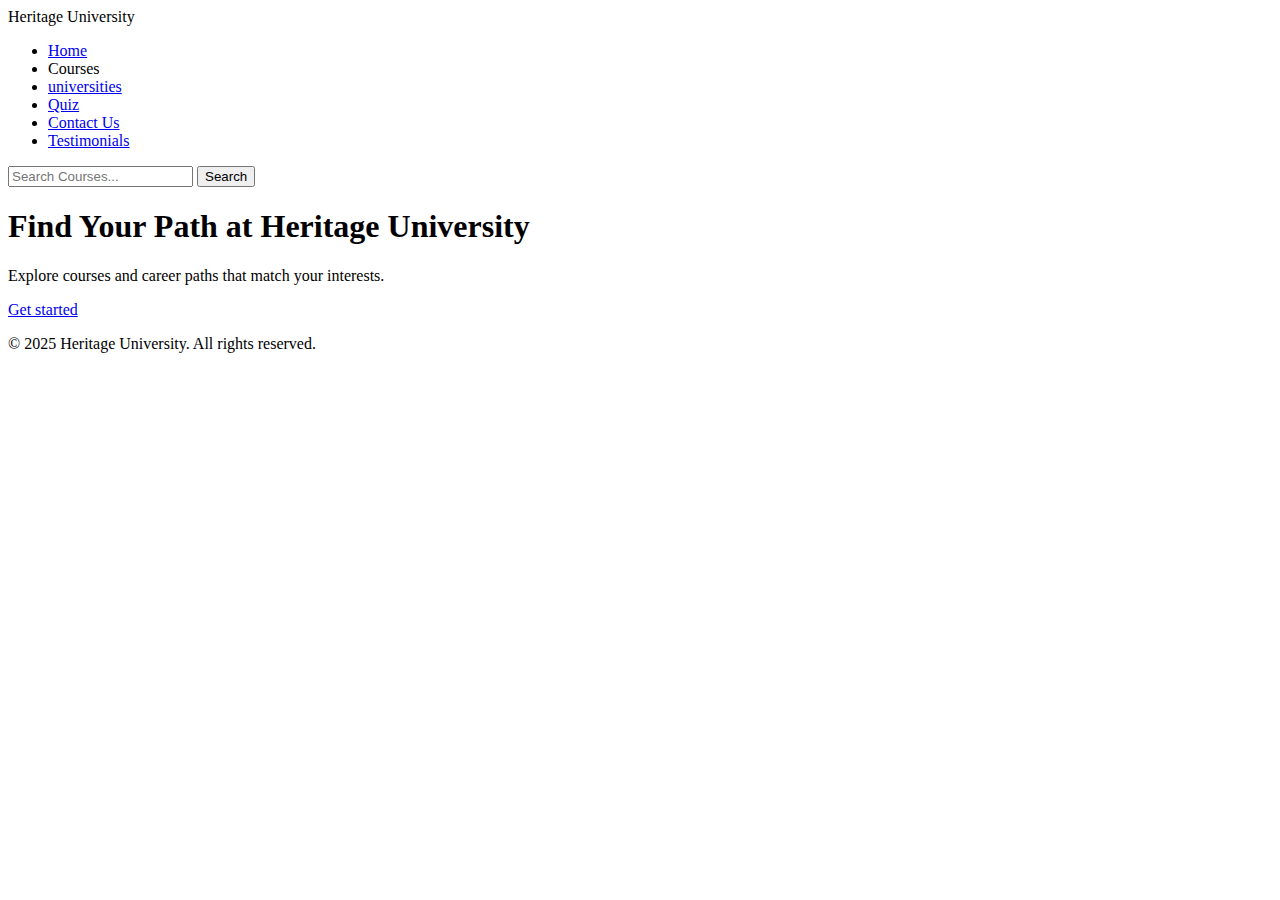
==== index.html @ f2677ff3 "homepage structure" ====
<!DOCTYPE html>
<html lang="en">

<head>
  <meta charset="UTF-8">
  <meta name="viewport" content="width=device-width, initial-scale=1.0">
  <title>Heritage University Course Orientation</title>
</head>

<body>
  <!-- Main container -->
  <div class="main">
    <nav class="navbar">
      <div class="logo">
        Heritage University
      </div>
      <div class="menu">
        <ul>
          <li><a href="index.html">Home</a></li>
          <li><a href="assets/pages/courses.html"></a>Courses</li>
          <li><a href="assets/pages/universities.html">universities</a></li>
          <li><a href="assets/pages/quiz.html">Quiz</a></li>
          <li><a href="assets/pages/contact.html">Contact Us</a></li>
          <li><a href="assets/pages/testimonials.html">Testimonials</a></li>
        </ul>
      </div>
      <div class="search">
        <input class="srch" type="search" placeholder="Search Courses...">
        <button>Search</button>
      </div>
    </nav>
    <!-- Hero Section -->
    <section class="hero">
      <div class="content">
        <h1>Find Your Path at Heritage University</h1>
        <p>Explore courses and career paths that match your interests.</p>
        <a href="assets/pages/courses.html" class="btn-hero">Get started</a>
      </div>
    </section>
    <!-- Footer -->
    <footer>
      <p>&copy; 2025 Heritage University. All rights reserved.</p>
    </footer>
  </div>
</body>

</html>
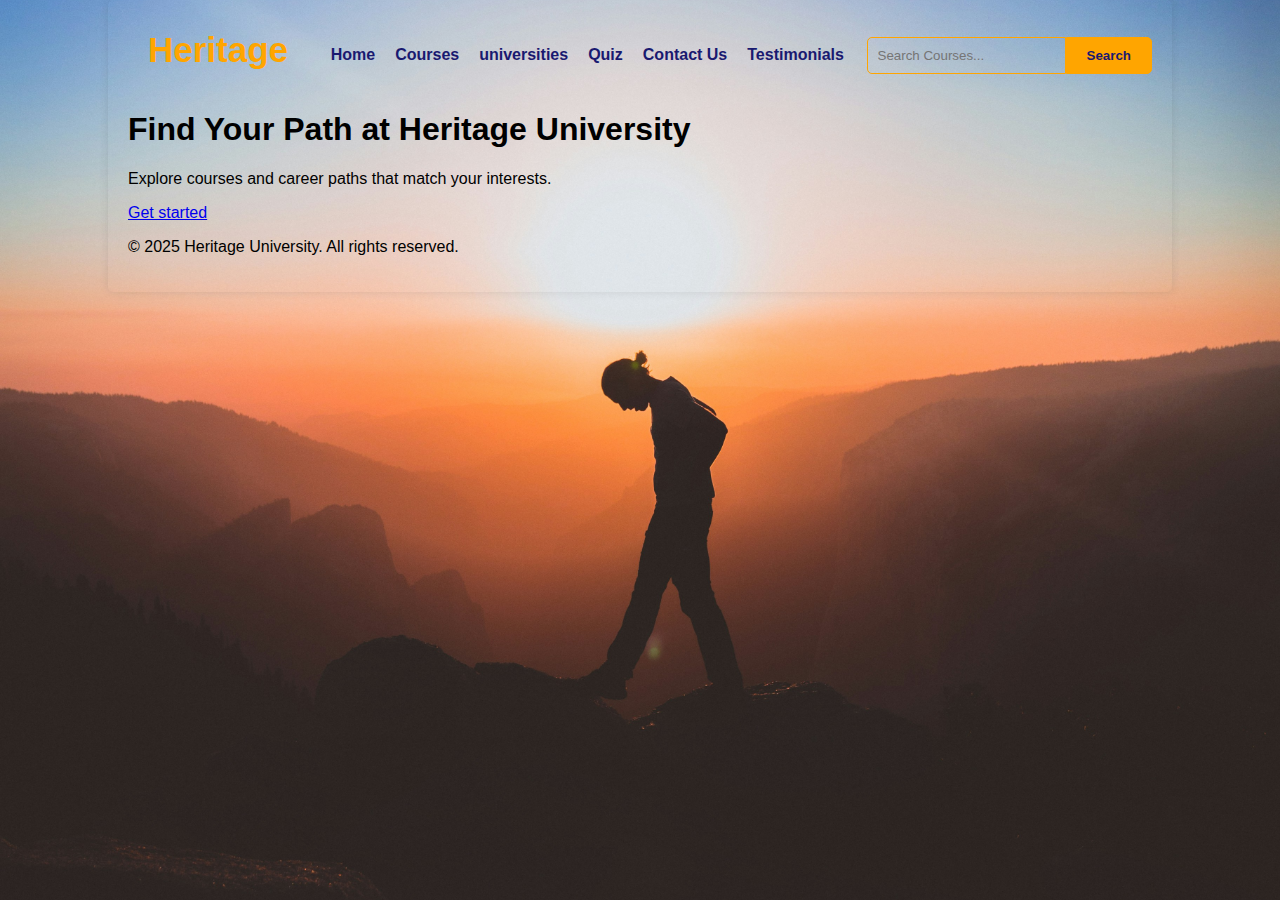
==== commit 024c9319: "style navbar,link html,add backgound image" ====
--- a/index.html
+++ b/index.html
@@ -5,6 +5,7 @@
   <meta charset="UTF-8">
   <meta name="viewport" content="width=device-width, initial-scale=1.0">
   <title>Heritage University Course Orientation</title>
+  <link rel="stylesheet" href="assets/css/styles.css">
 </head>
 
 <body>
@@ -12,12 +13,12 @@
   <div class="main">
     <nav class="navbar">
       <div class="logo">
-        Heritage University
+        Heritage
       </div>
       <div class="menu">
         <ul>
           <li><a href="index.html">Home</a></li>
-          <li><a href="assets/pages/courses.html"></a>Courses</li>
+          <li><a href="assets/pages/courses.html">Courses</a></li>
           <li><a href="assets/pages/universities.html">universities</a></li>
           <li><a href="assets/pages/quiz.html">Quiz</a></li>
           <li><a href="assets/pages/contact.html">Contact Us</a></li>
@@ -25,8 +26,8 @@
         </ul>
       </div>
       <div class="search">
-        <input class="srch" type="search" placeholder="Search Courses...">
-        <button>Search</button>
+        <input class="search-box" type="search" placeholder="Search Courses...">
+        <button class="search-btn">Search</button>
       </div>
     </nav>
     <!-- Hero Section -->
--- a/assets/css/styles.css
+++ b/assets/css/styles.css
@@ -0,0 +1,98 @@
+/* general styling for index.html */
+body {
+  font-family: "Open Sans", sans-serif;
+  margin: 0;
+  padding: 0;
+}
+
+body {
+  background-image: url("../images/background-img.jpg");
+  background-size: cover;
+  background-attachment: fixed;
+  background-position: center;
+}
+
+/* style class main */
+.main {
+  width: 80%;
+  margin: 0 auto;
+  padding: 20px;
+  /* background-color: #fff; */
+  border-radius: 5px;
+  box-shadow: 0 0 10px rgba(0, 0, 0, 0.1);
+}
+
+/* style class navbar */
+.navbar {
+  color: #fff;
+  padding: 10px 0;
+  display: flex;
+  justify-content: space-between;
+}
+
+.logo {
+  color: orange;
+  font-size: 35px;
+  font-family: Arial;
+  font-weight: 900;
+  padding-left: 20px;
+  float: left;
+}
+
+.menu {
+  display: flex;
+  justify-content: space-between;
+  align-items: center;
+}
+
+.menu ul {
+  display: flex;
+  list-style: none;
+  justify-content: space-evenly;
+}
+
+.menu ul li {
+  margin-right: 20px;
+}
+
+.menu ul li a {
+  text-decoration: none;
+  font-weight: bold;
+  color: midnightblue;
+}
+
+.menu ul li a:hover {
+  color: orange;
+}
+
+.search {
+  display: flex;
+  justify-content: space-between;
+  align-items: center;
+}
+
+.search-box {
+  width: 100%;
+  padding: 10px;
+  border-radius: 5px 0 0 5px;
+  border: 1px solid orange;
+  background: transparent;
+}
+
+.search-box:focus {
+  outline: none;
+}
+
+.search-btn {
+  background: orange;
+  color: midnightblue;
+  font-weight: bold;
+  padding: 10px 20px;
+  border: 1px solid orange;
+  border-radius: 0 5px 5px 0;
+  cursor: pointer;
+}
+
+.search-btn:hover {
+  background: rgb(248, 166, 15);
+}
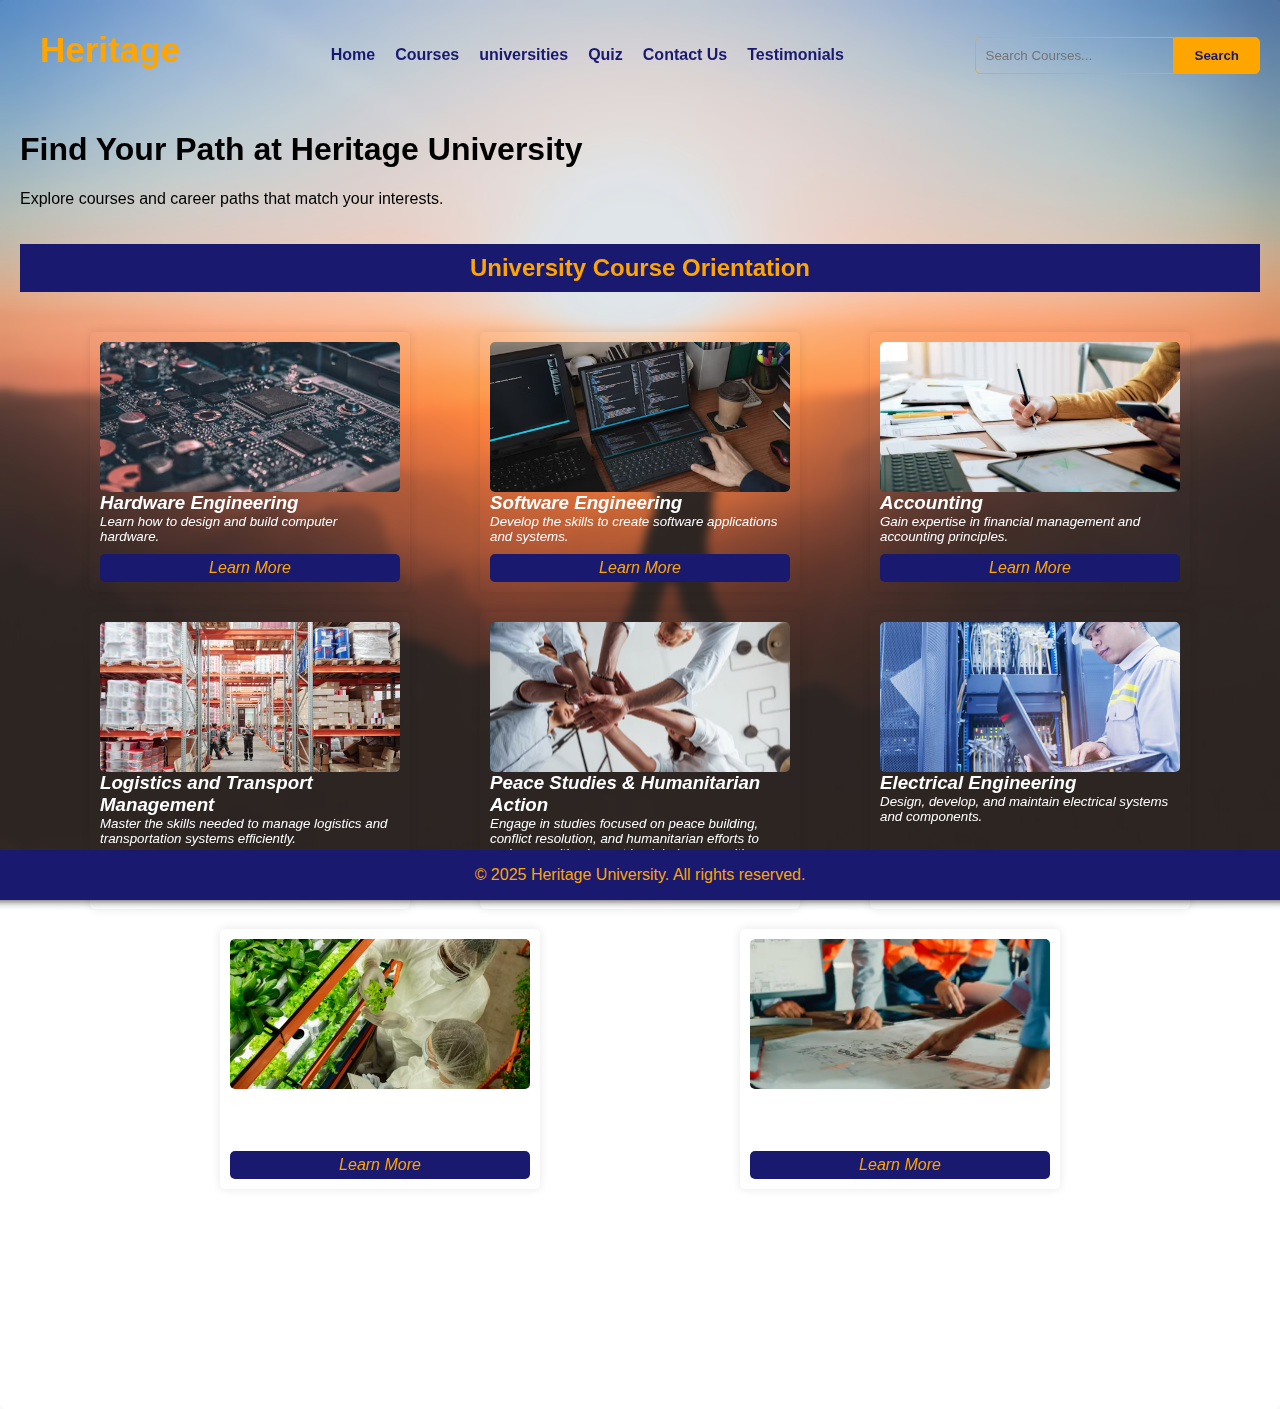
==== commit 1772d77a: "add images for each course" ====
--- a/index.html
+++ b/index.html
@@ -35,14 +35,65 @@
       <div class="content">
         <h1>Find Your Path at Heritage University</h1>
         <p>Explore courses and career paths that match your interests.</p>
-        <a href="assets/pages/courses.html" class="btn-hero">Get started</a>
+    </section>
+    <h2>University Course Orientation</h2>
+    <!-- Courses Overview -->
+    <div class="courses">
+      <div class="course-card">
+        <img src="assets/images/hardware-img.avif" alt="hardware" srcset="">
+        <h3>Hardware Engineering</h3>
+        <p>Learn how to design and build computer hardware.</p>
+        <a href="assets/pages/courses.html">Learn More</a>
       </div>
-    </section>
-    <!-- Footer -->
-    <footer>
-      <p>&copy; 2025 Heritage University. All rights reserved.</p>
-    </footer>
+      <div class="course-card">
+        <img src="assets/images/software-img.avif" alt="software" srcset="">
+        <h3>Software Engineering</h3>
+        <p>Develop the skills to create software applications and systems.</p>
+        <a href="assets/pages/courses.html">Learn More</a>
+      </div>
+      <div class="course-card">
+        <img src="assets/images/accounting-img.avif" alt="accounting" srcset="">
+        <h3>Accounting</h3>
+        <p>Gain expertise in financial management and accounting principles.</p>
+        <a href="assets/pages/courses.html">Learn More</a>
+      </div>
+      <div class="course-card">
+        <img src="assets/images/logistics-img.avif" alt="logistics" srcset="">
+        <h3>Logistics and Transport Management</h3>
+        <p>Master the skills needed to manage logistics and transportation systems efficiently.</p>
+        <a href="assets/pages/courses.html">Learn More</a>
+      </div>
+      <div class="course-card">
+        <img src="assets/images/peace-img.avif" alt="hardware" srcset="">
+        <h3>Peace Studies & Humanitarian Action</h3>
+        <p>Engage in studies focused on peace building, conflict resolution, and humanitarian efforts to make a positive
+          impact in global communities.</p>
+        <a href="assets/pages/courses.html">Learn More</a>
+      </div>
+      <div class="course-card">
+        <img src="assets/images/electrical-img.avif" alt="hardware" srcset="">
+        <h3>Electrical Engineering</h3>
+        <p>Design, develop, and maintain electrical systems and components.</p>
+        <a href="assets/pages/courses.html">Learn More</a>
+      </div>
+      <div class="course-card">
+        <img src="assets/images/agriculture-img.avif" alt="hardware" srcset="">
+        <h3>Agriculture & Food SCience</h3>
+        <p>Explore the science and technology behind agriculture and food production.</p>
+        <a href="assets/pages/courses.html">Learn More</a>
+      </div>
+      <div class="course-card">
+        <img src="assets/images/construction-img.webp" alt="hardware" srcset="">
+        <h3>Civil Engineering</h3>
+        <p>Plan, design, and oversee construction projects, including roads, buildings, and infrastructure.</p>
+        <a href="assets/pages/courses.html">Learn More</a>
+      </div>
+    </div>
   </div>
+  <!-- Footer -->
+  <footer>
+    <p>&copy; 2025 Heritage University. All rights reserved.</p>
+  </footer>
 </body>
 
 </html>--- a/assets/css/styles.css
+++ b/assets/css/styles.css
@@ -14,12 +14,12 @@
 
 /* style class main */
 .main {
-  width: 80%;
+  /* width: 80%; */
   margin: 0 auto;
   padding: 20px;
-  /* background-color: #fff; */
   border-radius: 5px;
   box-shadow: 0 0 10px rgba(0, 0, 0, 0.1);
+  backdrop-filter: blur(5px);
 }
 
 /* style class navbar */
@@ -96,3 +96,73 @@
 .search-btn:hover {
   background: rgb(248, 166, 15);
 }
+
+.hero {
+  display: flex;
+  justify-content: space-between;
+  align-items: center;
+  margin-top: 20px;
+}
+
+.courses {
+  display: flex;
+  justify-content: space-evenly;
+  flex-direction: row;
+  flex-wrap: wrap;
+  margin-bottom: 200px;
+}
+
+.course-card {
+  display: flex;
+  flex-direction: column;
+  padding: 10px;
+  border-radius: 5px;
+  box-shadow: 0 0 10px rgba(0, 0, 0, 0.1);
+  backdrop-filter: blur(5px);
+  width: 300px;
+  color: #fff;
+  font-style: italic;
+  margin-top: 20px;
+}
+
+.course-card * {
+  margin: 0;
+}
+
+.course-card img {
+  width: 100%;
+  border-radius: 5px;
+  height: 150px;
+  object-fit: cover;
+}
+
+.course-card a {
+  text-decoration: none;
+  color: orange;
+  background-color: midnightblue;
+  padding: 5px;
+  text-align: center;
+  border-radius: 5px;
+  margin-top: auto;
+}
+
+.course-card p {
+  font-size: smaller;
+  margin-bottom: 10px;
+}
+
+h2 {
+  text-align: center;
+  background-color: midnightblue;
+  color: orange;
+  padding: 10px;
+}
+
+footer {
+  background: midnightblue;
+  color: orange;
+  text-align: center;
+  position: fixed;
+  bottom: 0;
+  width: 100%;
+}
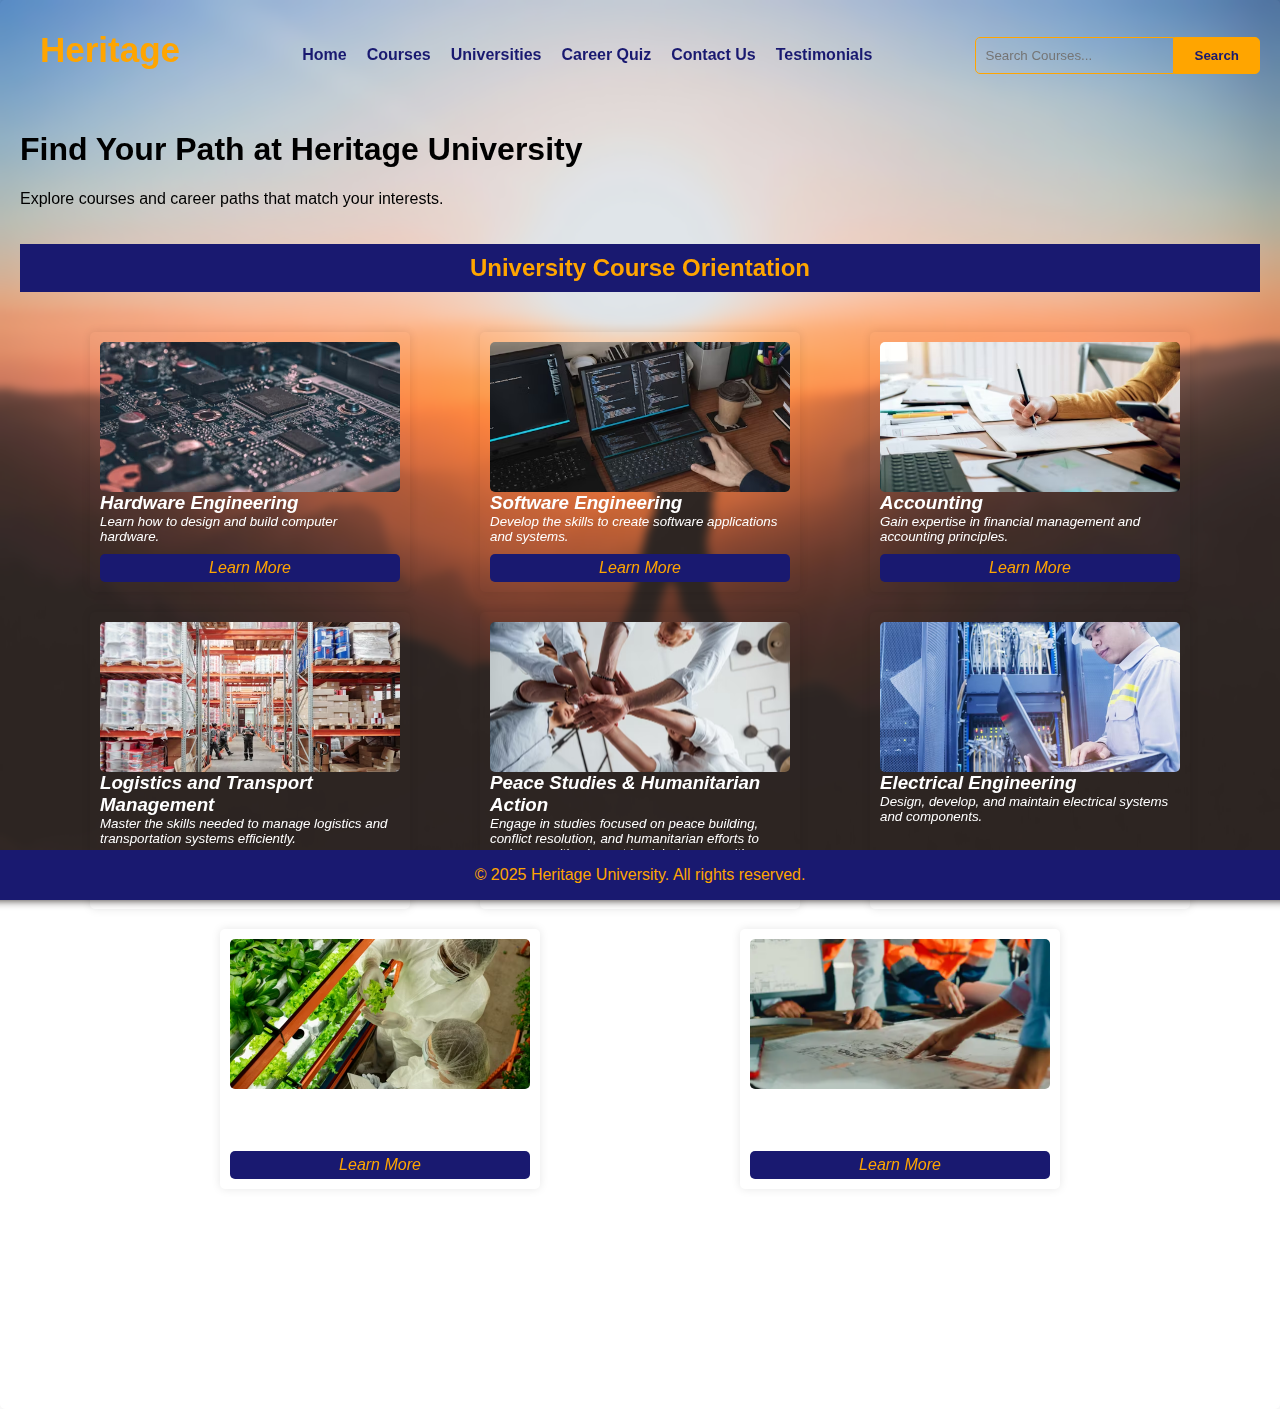
==== commit 23ac2bb1: "fix:typo" ====
--- a/index.html
+++ b/index.html
@@ -19,8 +19,8 @@
         <ul>
           <li><a href="index.html">Home</a></li>
           <li><a href="assets/pages/courses.html">Courses</a></li>
-          <li><a href="assets/pages/universities.html">universities</a></li>
-          <li><a href="assets/pages/quiz.html">Quiz</a></li>
+          <li><a href="assets/pages/universities.html">Universities</a></li>
+          <li><a href="assets/pages/quiz.html">Career Quiz</a></li>
           <li><a href="assets/pages/contact.html">Contact Us</a></li>
           <li><a href="assets/pages/testimonials.html">Testimonials</a></li>
         </ul>
@@ -35,6 +35,7 @@
       <div class="content">
         <h1>Find Your Path at Heritage University</h1>
         <p>Explore courses and career paths that match your interests.</p>
+      </div>
     </section>
     <h2>University Course Orientation</h2>
     <!-- Courses Overview -->
@@ -64,7 +65,7 @@
         <a href="assets/pages/courses.html">Learn More</a>
       </div>
       <div class="course-card">
-        <img src="assets/images/peace-img.avif" alt="hardware" srcset="">
+        <img src="assets/images/peace-img.avif" alt="hands-together" srcset="">
         <h3>Peace Studies & Humanitarian Action</h3>
         <p>Engage in studies focused on peace building, conflict resolution, and humanitarian efforts to make a positive
           impact in global communities.</p>
@@ -78,7 +79,7 @@
       </div>
       <div class="course-card">
         <img src="assets/images/agriculture-img.avif" alt="hardware" srcset="">
-        <h3>Agriculture & Food SCience</h3>
+        <h3>Agriculture & Food Science</h3>
         <p>Explore the science and technology behind agriculture and food production.</p>
         <a href="assets/pages/courses.html">Learn More</a>
       </div>
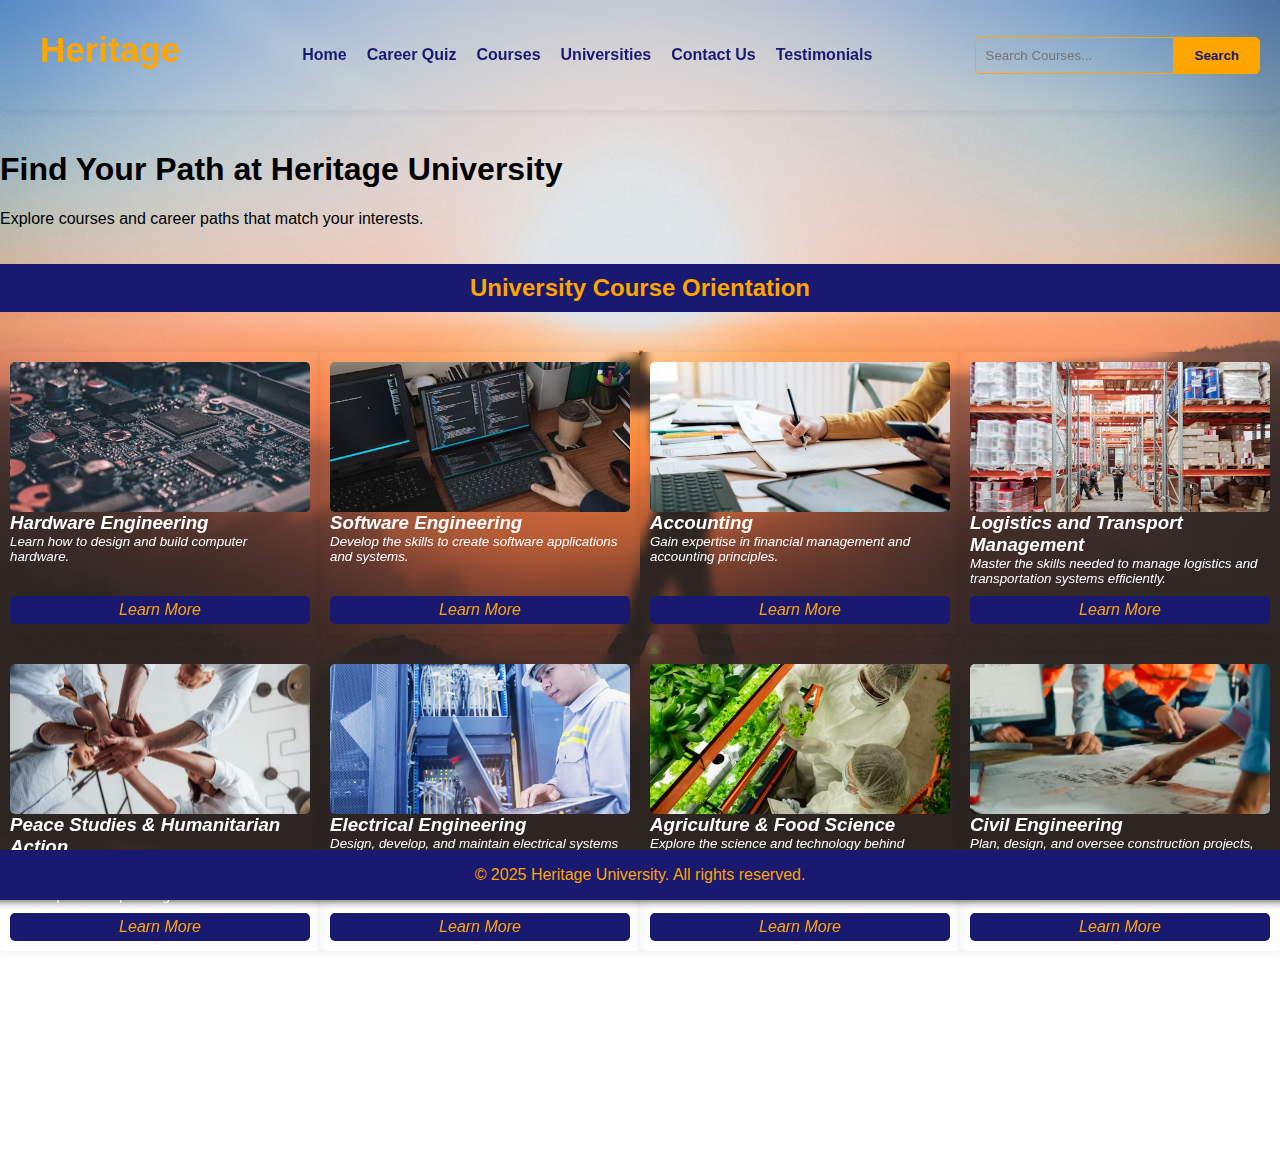
==== commit 23e1411f: "quiz form" ====
--- a/index.html
+++ b/index.html
@@ -18,9 +18,9 @@
       <div class="menu">
         <ul>
           <li><a href="index.html">Home</a></li>
+          <li><a href="assets/pages/quiz.html">Career Quiz</a></li>
           <li><a href="assets/pages/courses.html">Courses</a></li>
           <li><a href="assets/pages/universities.html">Universities</a></li>
-          <li><a href="assets/pages/quiz.html">Career Quiz</a></li>
           <li><a href="assets/pages/contact.html">Contact Us</a></li>
           <li><a href="assets/pages/testimonials.html">Testimonials</a></li>
         </ul>
@@ -30,6 +30,7 @@
         <button class="search-btn">Search</button>
       </div>
     </nav>
+  </div>
     <!-- Hero Section -->
     <section class="hero">
       <div class="content">
@@ -90,7 +91,6 @@
         <a href="assets/pages/courses.html">Learn More</a>
       </div>
     </div>
-  </div>
   <!-- Footer -->
   <footer>
     <p>&copy; 2025 Heritage University. All rights reserved.</p>
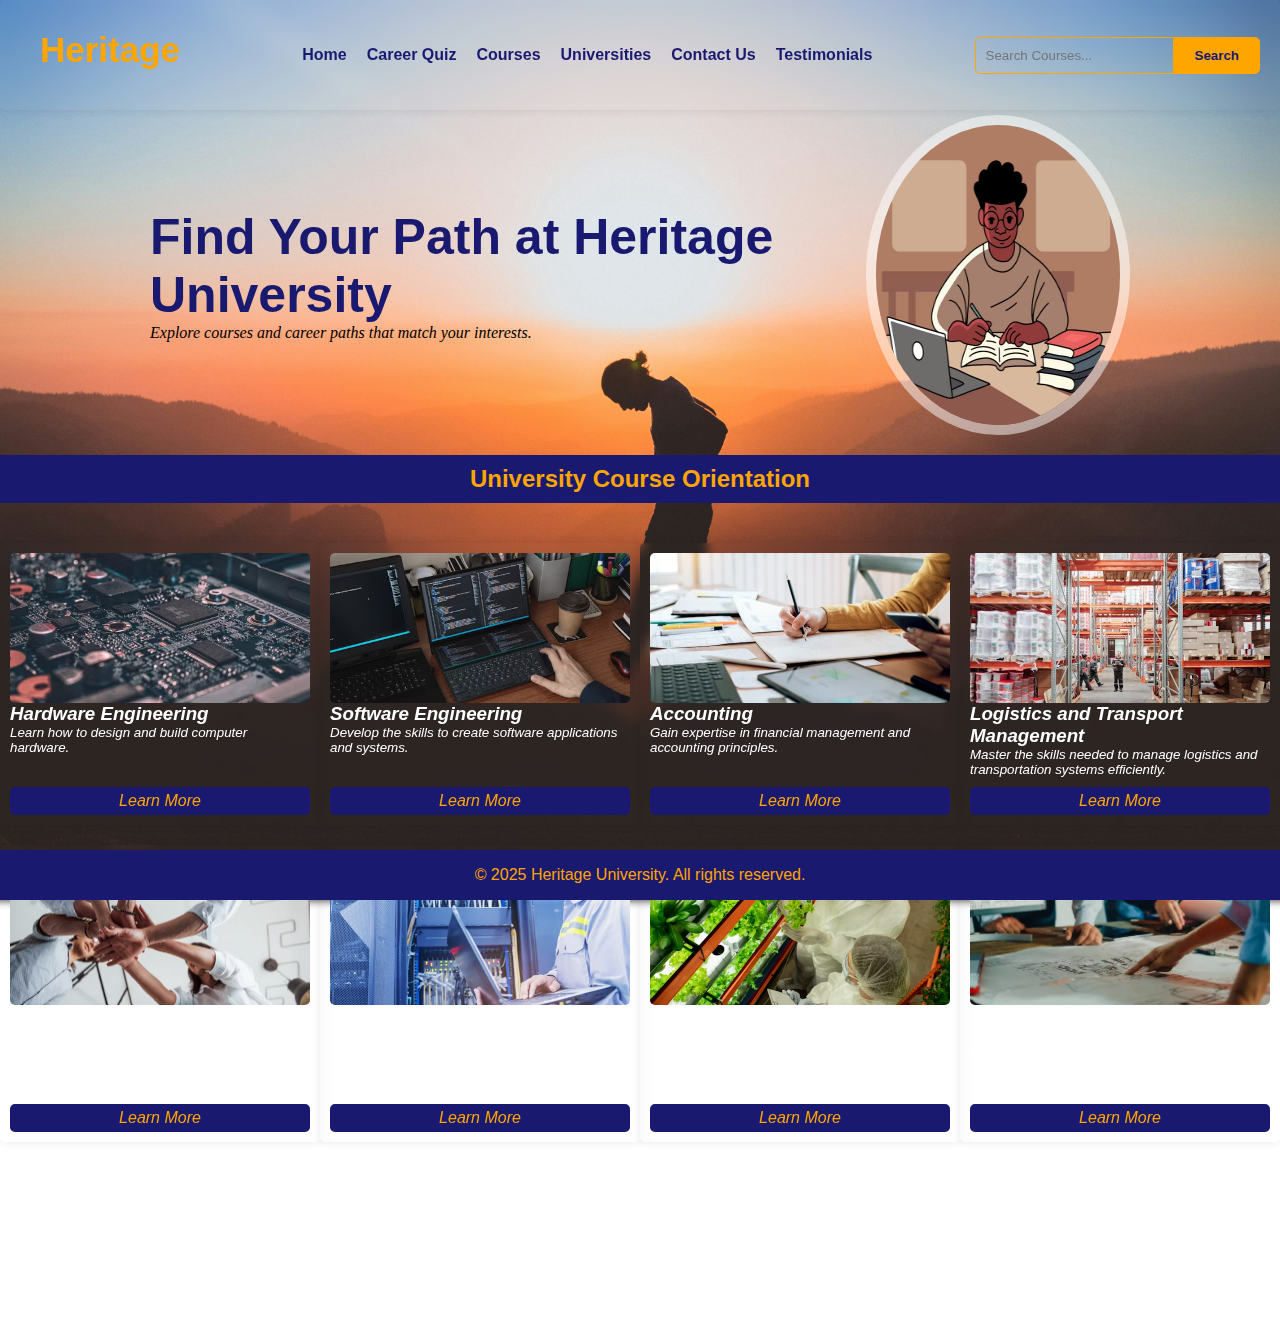
==== commit f2bbf82c: "style: course-quiz, fix:typo" ====
--- a/index.html
+++ b/index.html
@@ -37,6 +37,7 @@
         <h1>Find Your Path at Heritage University</h1>
         <p>Explore courses and career paths that match your interests.</p>
       </div>
+      <img class="hero-img" src="assets/images/hero-img2.avif" alt="scholar" srcset="">
     </section>
     <h2>University Course Orientation</h2>
     <!-- Courses Overview -->
--- a/assets/css/styles.css
+++ b/assets/css/styles.css
@@ -12,9 +12,18 @@
   background-position: center;
 }
 
-/* style class main */
+.hero-img {
+  border: 10px solid rgba(255, 255, 255, 0.5);
+  overflow: hidden;
+  width: 300px;
+  height: 300px;
+  display: flex;
+  justify-content: center;
+  align-items: center;
+  border-radius: 50%;
+}
+
 .main {
-  /* width: 80%; */
   margin: 0 auto;
   padding: 20px;
   border-radius: 5px;
@@ -22,7 +31,6 @@
   backdrop-filter: blur(5px);
 }
 
-/* style class navbar */
 .navbar {
   color: #fff;
   padding: 10px 0;
@@ -101,7 +109,26 @@
   display: flex;
   justify-content: space-between;
   align-items: center;
-  margin-top: 20px;
+  margin: 5px 150px;
+}
+
+.content {
+  display: flex;
+  flex-direction: column;
+  margin: 0;
+}
+
+.content h1 {
+  color: midnightblue;
+  font-size: 50px;
+  font-weight: 900;
+  margin: 0;
+}
+
+.content p{
+  font-family: cursive;
+  font-style: italic;
+  margin: 0;
 }
 
 .courses {
